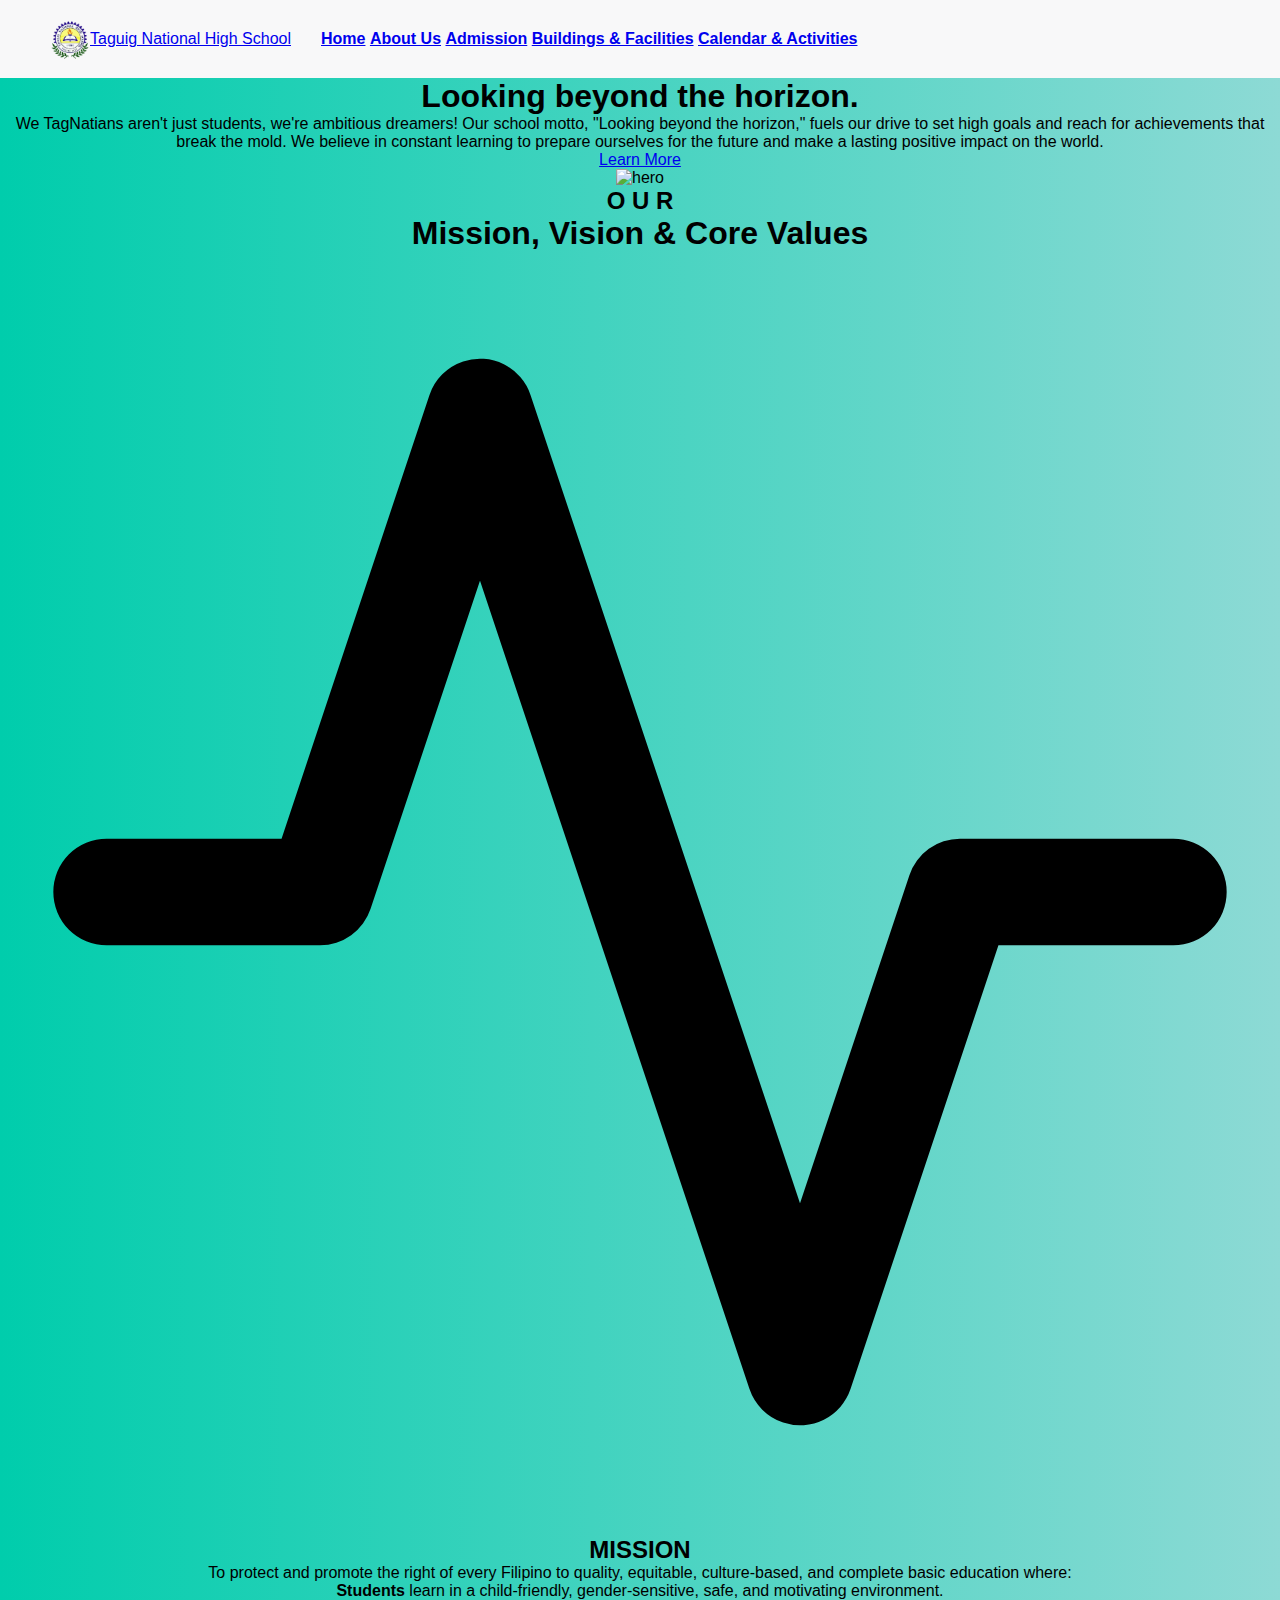
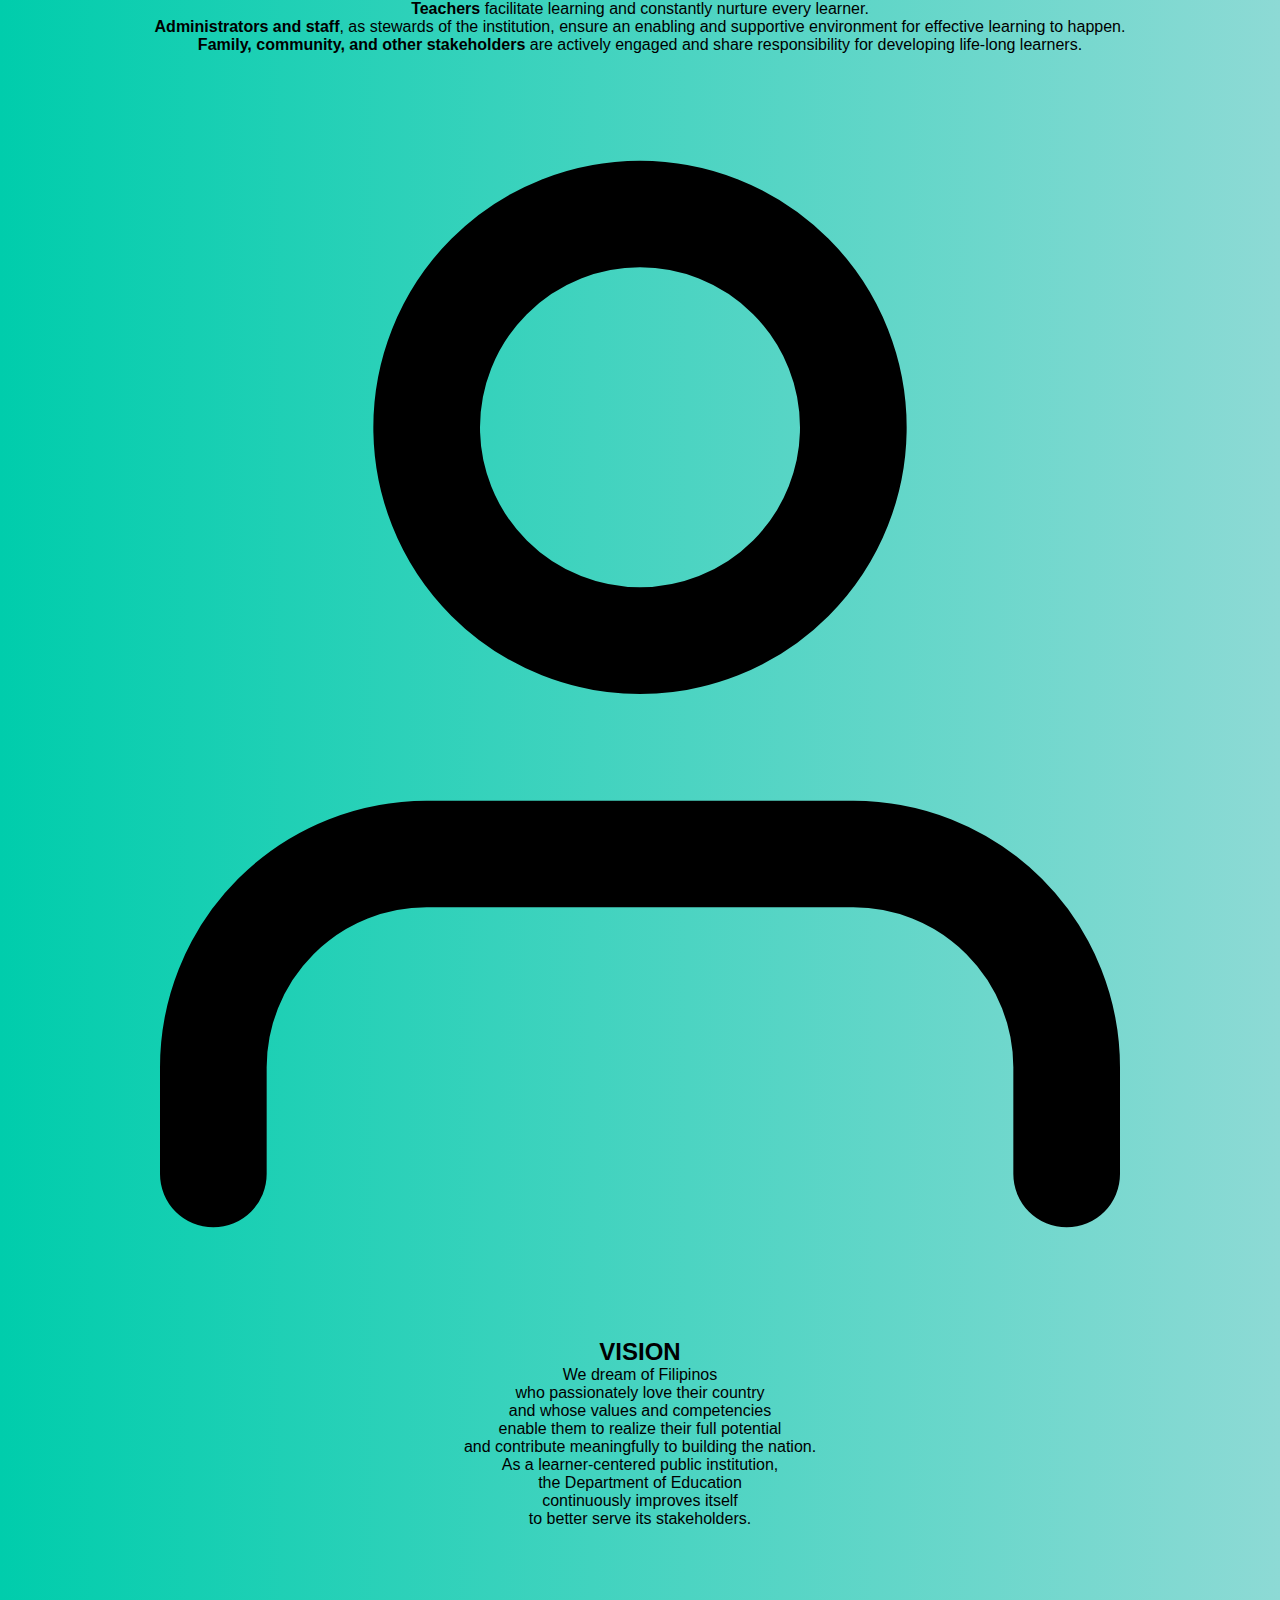
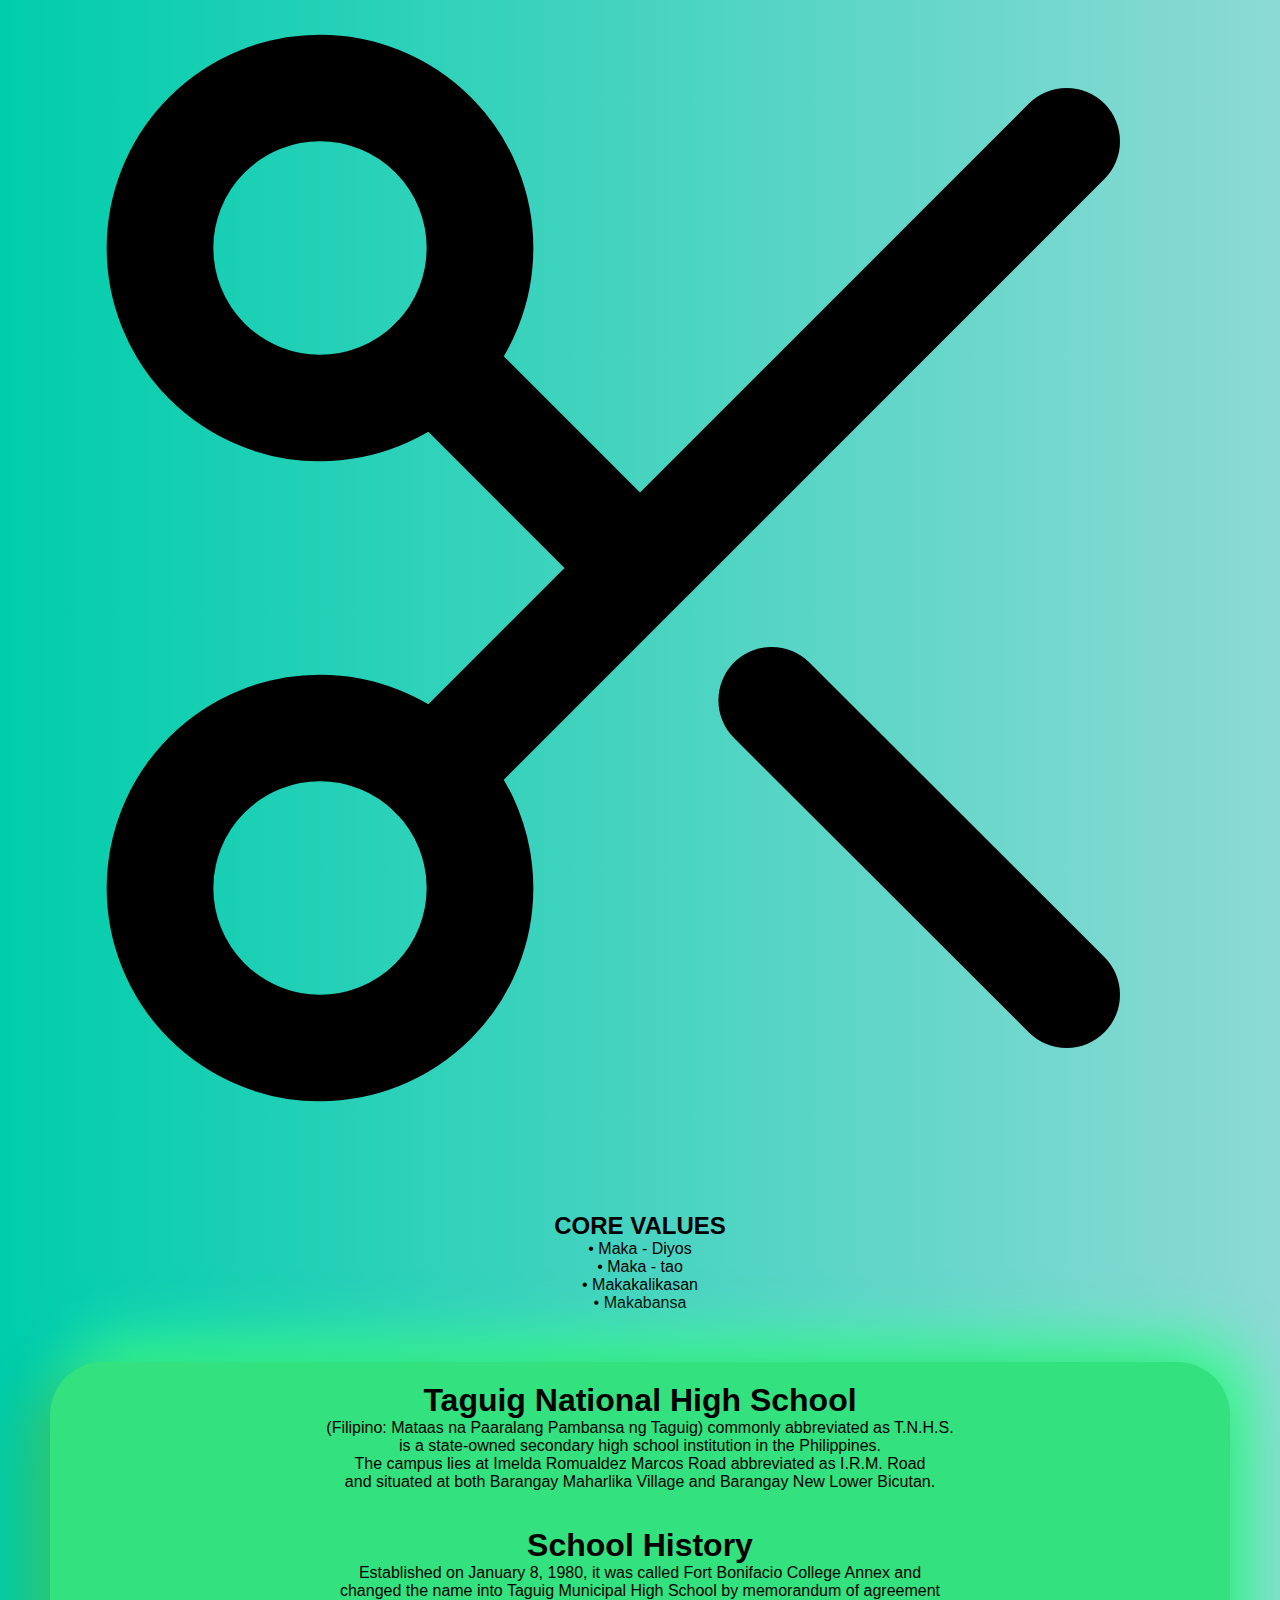
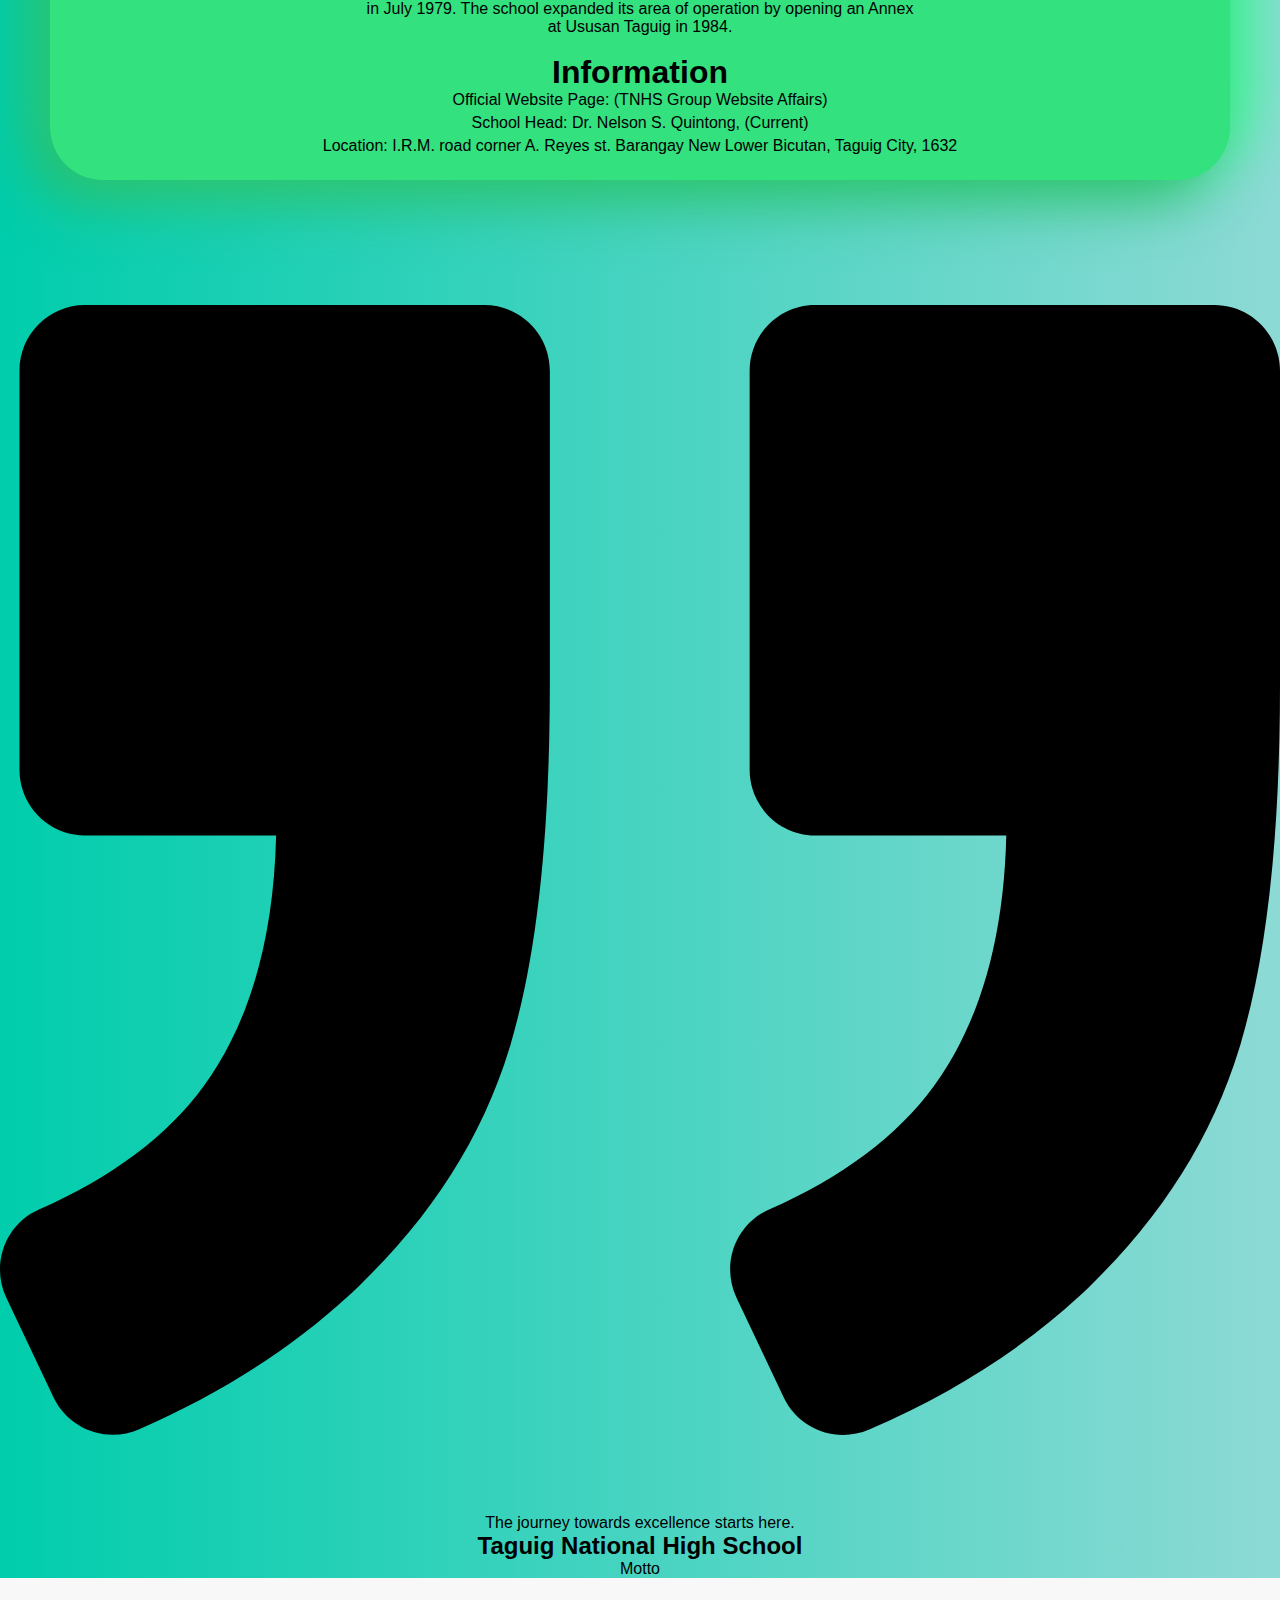
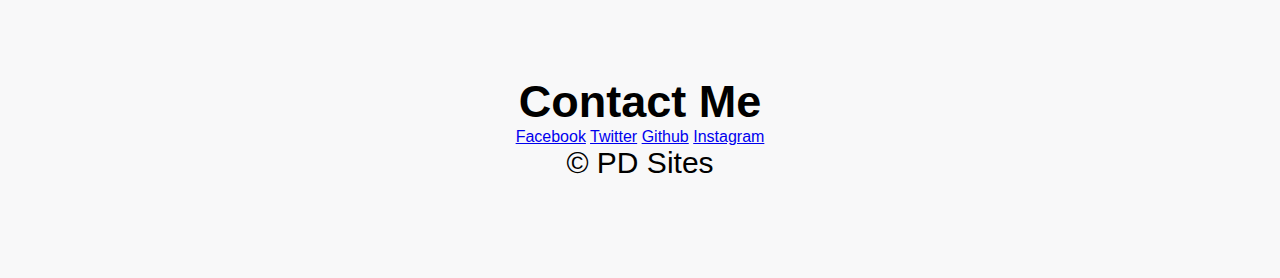
==== index.html @ 1c2a9492 "Add files via upload" ====
<!DOCTYPE html>
<html lang="en">

<head>
  <meta charset="UTF-8">
  <meta name="viewport" content="width=device-width, initial-scale=1.0">
  <meta http-equiv="X-UA-Compatible" content="ie=edge">
  <link rel="icon" href="./img/favicon.png" type="image/x-icon" />
  <link rel="shortcut icon" 
  href="./img/favicon.png" type="image/x-icon" />
  <link rel="stylesheet" href="styles.css">
  <link rel="stylesheet" href="https://cdnjs.cloudflare.com/ajax/libs/tailwindcss/2.0.2/tailwind.min.css">
  <script src="https://ajax.googleapis.com/ajax/libs/jquery/3.5.1/jquery.min.js"></script>
  <script src="script.js"></script>
  <title>Homepage - TNHS Website</title>
  <script>
            let docTitle = document.title;
      window.addEventListener("blur", () =>{
          document.title = "TNHS Website";
      })
      window.addEventListener("focus", () =>{
          document.title = docTitle;
      })
  </script>
</head>

<body>

    <div class="loader">        <div class="circle"></div>
	<div class="circle"></div>
	<div class="circle"></div>
	<div class="square"></div></div>

    <main>
      <style>
        .home {
          flex-wrap: nowrap;
        }

        .hellonigga {
          flex-wrap: nowrap;
        }

        .Sprakenheit {
          border-radius: 53px;
background: #33e17e;
box-shadow:  -20px 20px 60px #2bbf6b,
             20px -20px 60px #3bff91;
             margin: 50px;
             padding: 20px;
             transition: all 0.3s ease-in-out;
        }

        .Sprakenheit:hover {
          border-radius: 53px;
background: #33e17e;
box-shadow:  20px -20px 60px #2bbf6b,
             -20px 20px 60px #3bff91;
        }

        
        .sandy { /* Big Title */
      font-size: 2em;
      text-align: center;
    }
    .info { /* Info Section with Box Shadow */
      padding: 20px;
      margin-top: 20px;
      border-radius: 10px;
      box-shadow: 0 0 10px rgba(0, 0, 0, 0.2);
      background-color: rgba(255, 255, 255, 0.8); /* Semi-transparent white */
    }
    .info:hover { /* Info Section Hover Effect (Change background color) */
      background-color: rgba(255, 255, 255, 0.6); /* Lighter white on hover */
    }
    .patrick { /* General Text */
      color: #000;
    }
    .sandy { /* Bold Text */
      font-weight: bold;
    }
    .mrkrabs { /* Unordered List */
      list-style: none;
      padding: 0;
      margin: 0;
    }
    .mrkrabs li { /* List Items */
      margin-bottom: 5px;
    }
    .mrkrabs li:hover { /* List Item Hover Effect (Underline) */
      text-decoration: underline;
    }

      </style>
        <div class="home"> <span class="goto" id="home"></span>

            <header class="text-gray-700 body-font border-b border-gray-200">
                <img src="./img/favicon.png" height="40px" width="40px" style="margin-left: 50px;">
                <a class="flex title-font font-medium items-center text-gray-900 mb-4 md:mb-0" href="https://tailblocks.cc" target="_blank">
                    <span class="ml-3 text-xl">Taguig National High School</span>
                  </a>
                <div class="container mx-auto flex flex-wrap p-5 flex-col md:flex-row items-center" >
                  <nav class="md:ml-auto flex flex-wrap items-center text-base justify-center">
                <span class="hellonigga"><a class="mr-5 hover:text-gray-900" href="index.html">Home</a></span>
                <span class="hellonigga">  <a class="mr-5 hover:text-gray-900" href="about.html">About Us</a></span>
                <span class="hellonigga"><a class="mr-5 hover:text-gray-900" href="adms.html">Admission</a></span>
                <span class="hellonigga">  <a class="mr-5 hover:text-gray-900" href="bldg.html">Buildings & Facilities</a></span>
                <span class="hellonigga">  <a class="mr-5 hover:text-gray-900" href="act.html">Calendar & Activities</a></span>
                  </nav>
                </div>
              </header>
              <section class="text-gray-700 body-font">
                <div class="container mx-auto flex px-5 py-24 md:flex-row flex-col items-center">
                  <div class="lg:flex-grow md:w-1/2 lg:pr-24 md:pr-16 flex flex-col md:items-start md:text-left mb-16 md:mb-0 items-center text-center">
                    <h1 class="title-font sm:text-4xl text-3xl mb-4 font-medium text-gray-900">Looking beyond the horizon.
                    </h1>
                    <p class="mb-8 leading-relaxed">We TagNatians aren't just students, we're ambitious dreamers! Our school motto, "Looking beyond the horizon," fuels our drive to set high goals and reach for achievements that break the mold. We believe in constant learning to prepare ourselves for the future and make a lasting positive impact on the world.</p>
                    <div class="flex justify-center">
                      <a class="inline-flex text-white bg-indigo-500 border-0 py-2 px-6 focus:outline-none hover:bg-indigo-600 rounded text-lg" href="#shortinfo">Learn More</a>
                    </div>
                  </div>
                  <div class="lg:max-w-lg lg:w-full md:w-1/2 w-5/6">
                    <img class="object-cover object-center rounded" alt="hero" src="./img/frontopg.jpg">
                  </div>
                </div>
              </section>
              <section class="text-gray-700 body-font border-t border-gray-200">
                <div class="container px-5 py-24 mx-auto">
                  <div class="flex flex-col text-center w-full mb-20">
                    <h2 class="text-xs text-indigo-500 tracking-widest font-medium title-font mb-1">O U R</h2>
                    <h1 class="sm:text-3xl text-2xl font-medium title-font text-gray-900">Mission, Vision & Core Values</h1>
                  </div>
                  <div class="flex flex-wrap -m-4">
                    <div class="p-4 md:w-1/3">
                      <div class="flex rounded-lg h-full bg-gray-100 p-8 flex-col">
                        <div class="flex items-center mb-3">
                          <div class="w-8 h-8 mr-3 inline-flex items-center justify-center rounded-full bg-indigo-500 text-white flex-shrink-0">
                            <svg fill="none" stroke="currentColor" stroke-linecap="round" stroke-linejoin="round" stroke-width="2" class="w-5 h-5" viewBox="0 0 24 24">
                              <path d="M22 12h-4l-3 9L9 3l-3 9H2"></path>
                            </svg>
                          </div>
                          <h2 class="text-gray-900 text-lg title-font font-medium">MISSION</h2>
                        </div>
                        <div class="flex-grow">
                          <p class="leading-relaxed text-base">To protect and promote the right of every Filipino to quality, equitable, culture-based, and complete basic education where:</p>
                          <p><strong>Students</strong> learn in a child-friendly, gender-sensitive, safe, and motivating environment.<br>
                          <strong>Teachers</strong> facilitate learning and constantly nurture every learner.<br>
                          <strong>Administrators and staff</strong>, as stewards of the institution, ensure an enabling and supportive environment for effective learning to happen.<br>
                          <strong>Family, community, and other stakeholders</strong> are actively engaged and share responsibility for developing life-long learners.</p>

                        </div>
                      </div>
                    </div>
                    <div class="p-4 md:w-1/3">
                      <div class="flex rounded-lg h-full bg-gray-100 p-8 flex-col">
                        <div class="flex items-center mb-3">
                          <div class="w-8 h-8 mr-3 inline-flex items-center justify-center rounded-full bg-indigo-500 text-white flex-shrink-0">
                            <svg fill="none" stroke="currentColor" stroke-linecap="round" stroke-linejoin="round" stroke-width="2" class="w-5 h-5" viewBox="0 0 24 24">
                              <path d="M20 21v-2a4 4 0 00-4-4H8a4 4 0 00-4 4v2"></path>
                              <circle cx="12" cy="7" r="4"></circle>
                            </svg>
                          </div>
                          <h2 class="text-gray-900 text-lg title-font font-medium">VISION</h2>
                        </div>
                        <div class="flex-grow">
                          <p class="leading-relaxed text-base">We dream of Filipinos<br>
                            who passionately love their country<br>
                            and whose values and competencies<br>
                            enable them to realize their full potential<br>
                            and contribute meaningfully to building the nation.</p>
                            <p>As a learner-centered public institution, <br>
                            the Department of Education <br>
                            continuously improves itself <br>
                            to better serve its stakeholders.</p>

                        </div>
                      </div>
                    </div>
                    <div class="p-4 md:w-1/3">
                      <div class="flex rounded-lg h-full bg-gray-100 p-8 flex-col">
                        <div class="flex items-center mb-3">
                          <div class="w-8 h-8 mr-3 inline-flex items-center justify-center rounded-full bg-indigo-500 text-white flex-shrink-0">
                            <svg fill="none" stroke="currentColor" stroke-linecap="round" stroke-linejoin="round" stroke-width="2" class="w-5 h-5" viewBox="0 0 24 24">
                              <circle cx="6" cy="6" r="3"></circle>
                              <circle cx="6" cy="18" r="3"></circle>
                              <path d="M20 4L8.12 15.88M14.47 14.48L20 20M8.12 8.12L12 12"></path>
                            </svg>
                          </div>
                          <h2 class="text-gray-900 text-lg title-font font-medium">CORE VALUES</h2>
                        </div>
                        <div class="flex-grow">
                          <p class="leading-relaxed text-base">• Maka - Diyos<br>• Maka - tao<br>• Makakalikasan<br>• Makabansa</p>

                        </div>
                      </div>
                    </div>
                  </div>
                </div>
              </section>
 
         <div class="Sprakenheit" id="shortinfo">
          <h2 class="sandy">Taguig National High School</h2>
              <p class="patrick">
                
                (Filipino: Mataas na Paaralang Pambansa ng Taguig) commonly abbreviated as T.N.H.S. <br>
                is a state-owned secondary high school institution in the Philippines. <br>
                The campus lies at Imelda Romualdez Marcos Road abbreviated as I.R.M. Road <br>
                and situated at both Barangay Maharlika Village and Barangay New Lower Bicutan.<br>
                <br><br>
              </p>
              <h2 class="sandy">School History</h2>
              <p class="patrick">
                Established on January 8, 1980, it was called Fort Bonifacio College Annex and <br>
                changed the name into Taguig Municipal High School by memorandum of agreement <br>
                in July 1979. The school expanded its area of operation by opening an Annex <br>
                at Ususan Taguig in 1984. <br><br>
              </p>
              <h2 class="sandy">Information</h2>
              <ul class="mrkrabs">
                <li class="patrick">
                  Official Website Page: (TNHS Group Website Affairs)<br>
                </li>
                <li class="patrick">
                  School Head: Dr. Nelson S. Quintong, (Current)<br>
                </li>
                <li class="patrick">
                  Location: I.R.M. road corner A. Reyes st. Barangay New Lower Bicutan, Taguig City, 1632<br>
                </li>
              </ul>
              </div>


              <section class="text-gray-700 body-font border-t border-gray-200">
                <div class="container px-5 py-24 mx-auto">
                  <div class="xl:w-1/2 lg:w-3/4 w-full mx-auto text-center">
                    <svg xmlns="http://www.w3.org/2000/svg" fill="currentColor" class="inline-block w-8 h-8 text-gray-400 mb-8" viewBox="0 0 975.036 975.036">
                      <path d="M925.036 57.197h-304c-27.6 0-50 22.4-50 50v304c0 27.601 22.4 50 50 50h145.5c-1.9 79.601-20.4 143.3-55.4 191.2-27.6 37.8-69.399 69.1-125.3 93.8-25.7 11.3-36.8 41.7-24.8 67.101l36 76c11.6 24.399 40.3 35.1 65.1 24.399 66.2-28.6 122.101-64.8 167.7-108.8 55.601-53.7 93.7-114.3 114.3-181.9 20.601-67.6 30.9-159.8 30.9-276.8v-239c0-27.599-22.401-50-50-50zM106.036 913.497c65.4-28.5 121-64.699 166.9-108.6 56.1-53.7 94.4-114.1 115-181.2 20.6-67.1 30.899-159.6 30.899-277.5v-239c0-27.6-22.399-50-50-50h-304c-27.6 0-50 22.4-50 50v304c0 27.601 22.4 50 50 50h145.5c-1.9 79.601-20.4 143.3-55.4 191.2-27.6 37.8-69.4 69.1-125.3 93.8-25.7 11.3-36.8 41.7-24.8 67.101l35.9 75.8c11.601 24.399 40.501 35.2 65.301 24.399z"></path>
                    </svg>
                    <p class="leading-relaxed text-lg">The journey towards excellence starts here.
                    </p>
                    <span class="inline-block h-1 w-10 rounded bg-indigo-500 mt-8 mb-6"></span>
                    <h2 class="text-gray-900 font-medium title-font tracking-wider text-sm">Taguig National High School</h2>
                    <p class="text-gray-500">Motto</p>
                  </div>
                </div>
              </section>
















        <div class="contact" id="contact">
            <p class="h1">Contact Me</p>
            <div class="social">
                <a href="https://facebook.com/princedale.limosnero" target="_blank">Facebook</a>
                <a href="https://twitter.com/DaleLimosnero" target="_blank">Twitter</a>
                <a href="#" target="_blank">Github</a>
                <a href="#" target="_blank">Instagram</a>
                <p>&copy; PD Sites</p>
            </div>
        </div>
    </main>
</body>

</html>
---- styles.css ----
* {
  margin: 0px;
  padding: 0px;
  -webkit-box-sizing: border-box;
          box-sizing: border-box;
}

html {
  scroll-behavior: smooth;
}

.goto {
  position: absolute;
  top: -78px;
}

.hellonigga {
  color: black;
  transition: all 0.3s ease;
  font-weight: bolder;
  text-align: center;
}

.hellonigga:hover {
  background-color: #87e0c4;
  border-radius: 20px;
  text-align: center;
  align-self: center;
  align-content: center;
  margin-right: 20px;



}

body {
  font-family: 'Segoe UI', sans-serif;
  text-align: center;
}

.hello {
    background-color: lightgreen;
        align-items: center;
        border-radius: 20px;
        border: 0px;
        padding 70px;
        width: 100px;
        height: 50px;
        margin: 10px auto;
        transition: all 0.3s ease;
        text-decoration: none;
        font-family: cursive;
        color: black;
}

.hello:hover {
    background-color: green;
}

button {
  font-family: 'Segoe UI', sans-serif;
}

h3 {
  font-size: 40px;
  font-weight: normal;
  color: #404040;
  padding-top: 20px;
}

.round-image {
  border: black 5px solid;
  border-radius: 50%;
  margin: 5px;
}

header {
  position: fixed;
  top: 0px;
  width: 100%;
  display: -webkit-box;
  display: -ms-flexbox;
  display: flex;
  height: 78px;
  background: #F8F8F9;
  -webkit-box-align: center;
      -ms-flex-align: center;
          align-items: center;
  z-index: 5;
}

header .logo {
  display: -webkit-box;
  display: -ms-flexbox;
  display: flex;
  margin-left: 2%;
}

nav {
  padding: 30px;
  width: 100%;
}

nav ul {
  float: right;
}

nav ul li {
  display: inline-block;
}

nav ul li a {
  display: inline-block;
  outline: none;
  color: #5f5f79;
  margin-left: 30px;
  font-size: 22px;
  text-decoration: none;
  font-weight: bold;
  letter-spacing: 0.04em;
}

nav ul li a:hover {
  color: #808080;
  text-decoration: none;
}

nav ul li:not(:first-child) {
  margin-left: 25px;
}

@media screen and (max-width: 768px) {
  .nav-container {
    position: fixed;
    top: 0;
    left: 0;
    height: 100%;
    width: 100vw;
    z-index: -1;
    background: #1f2227;
    opacity: 0;
    visibility: hidden;
    -webkit-transition: all 0.2s ease;
    transition: all 0.2s ease;
  }
  .nav-container ul {
    position: absolute;
    top: 25%;
    -webkit-transform: translateY(-50%);
            transform: translateY(-50%);
    width: 100%;
  }
  .nav-container ul li {
    display: block;
    float: none;
    width: 100%;
    text-align: right;
    margin-bottom: 10px;
  }
  .nav-container ul li a {
    padding: 10px 25px;
    opacity: 0;
    visibility: hidden;
    color: #fff;
    font-size: 24px;
    font-weight: 600;
    -webkit-transform: translateY(-20px);
            transform: translateY(-20px);
    -webkit-transition: all 0.2s ease;
    transition: all 0.2s ease;
  }
  .nav-container ul li:nth-child(1) a {
    -webkit-transition-delay: 0.2s;
            transition-delay: 0.2s;
  }
  .nav-container ul li:nth-child(2) a {
    -webkit-transition-delay: 0.3s;
            transition-delay: 0.3s;
  }
  .nav-container ul li:nth-child(3) a {
    -webkit-transition-delay: 0.4s;
            transition-delay: 0.4s;
  }
  .nav-container ul li:nth-child(4) a {
    -webkit-transition-delay: 0.5s;
            transition-delay: 0.5s;
  }
  .nav-container ul li:not(:first-child) {
    margin-left: 0;
  }
  .nav-open {
    position: absolute;
    right: 10px;
    top: 20px;
    display: block;
    width: 48px;
    height: 48px;
    cursor: pointer;
    z-index: 9999;
    border-radius: 50%;
  }
  .nav-open i {
    display: block;
    width: 20px;
    height: 2px;
    background: #1f2227;
    border-radius: 2px;
    margin-left: 14px;
  }
  .nav-open i:nth-child(1) {
    margin-top: 16px;
  }
  .nav-open i:nth-child(2) {
    margin-top: 4px;
    opacity: 1;
    visibility: visible;
  }
  .nav-open i:nth-child(3) {
    margin-top: 4px;
  }
}

#nav:checked + .nav-open {
  -webkit-transform: rotate(45deg);
          transform: rotate(45deg);
}

#nav:checked + .nav-open i {
  background: #fff;
  -webkit-transition: -webkit-transform 0.2s ease;
  transition: -webkit-transform 0.2s ease;
  transition: transform 0.2s ease;
  transition: transform 0.2s ease, -webkit-transform 0.2s ease;
}

#nav:checked + .nav-open i:nth-child(1) {
  -webkit-transform: translateY(6px) rotate(180deg);
          transform: translateY(6px) rotate(180deg);
}

#nav:checked + .nav-open i:nth-child(2) {
  opacity: 0;
  visibility: hidden;
}

#nav:checked + .nav-open i:nth-child(3) {
  -webkit-transform: translateY(-6px) rotate(90deg);
          transform: translateY(-6px) rotate(90deg);
}

#nav:checked ~ .nav-container {
  z-index: 9990;
  opacity: 1;
  visibility: visible;
}

#nav:checked ~ .nav-container ul li a {
  opacity: 1;
  visibility: visible;
  -webkit-transform: translateY(0);
          transform: translateY(0);
}

.hidden {
  display: none;
}

main .home, main .introduction, main .skills, main .portfolio {
  min-height: calc(100vh - 70px);
  width: 100%;
  display: -webkit-box;
  display: -ms-flexbox;
  display: flex;
  -webkit-box-orient: vertical;
  -webkit-box-direction: normal;
      -ms-flex-direction: column;
          flex-direction: column;
  position: relative;
}

main .home {
  margin-top: 78px;
  background: -webkit-gradient(linear, left top, right top, from(#00cdac), to(#8ddad5));
  background: linear-gradient(to right, #00cdac 0%, #8ddad5 100%);
}

main .home .title {
  min-height: 250px;
  display: -webkit-box;
  display: -ms-flexbox;
  display: flex;
  -webkit-box-orient: vertical;
  -webkit-box-direction: normal;
      -ms-flex-direction: column;
          flex-direction: column;
}

main .home .title h1 {
  font-size: 72px;
}

main .home .welcomeImage {
  -webkit-box-flex: 1;
      -ms-flex: 1;
          flex: 1;
  width: 100%;
  display: -webkit-box;
  display: -ms-flexbox;
  display: flex;
  -webkit-box-pack: center;
      -ms-flex-pack: center;
          justify-content: center;
  -webkit-box-align: center;
      -ms-flex-align: center;
          align-items: center;
}

main .home .footer {
  min-height: 150px;
}

main .home .title, main .home .footer {
  width: 100%;
  -webkit-box-pack: center;
      -ms-flex-pack: center;
          justify-content: center;
}

main .introduction {
  background: -webkit-gradient(linear, left top, right top, from(#F6D365), to(#f3d46f));
  background: linear-gradient(to right, #F6D365 0%, #f3d46f 100%);
}

main .introduction .row1 {
  -webkit-box-flex: 1;
      -ms-flex: 1;
          flex: 1;
  display: -webkit-box;
  display: -ms-flexbox;
  display: flex;
}

main .introduction .row1 .intro, main .introduction .row1 .hi-img {
  -webkit-box-flex: 1;
      -ms-flex: 1;
          flex: 1;
  display: -webkit-box;
  display: -ms-flexbox;
  display: flex;
  -webkit-box-pack: center;
      -ms-flex-pack: center;
          justify-content: center;
}

main .introduction .row1 .intro {
  -webkit-box-orient: vertical;
  -webkit-box-direction: normal;
      -ms-flex-direction: column;
          flex-direction: column;
  -webkit-box-align: start;
      -ms-flex-align: start;
          align-items: flex-start;
  margin-left: 5%;
  text-align: left;
}

main .introduction .row1 .intro h1 {
  font-size: 130px;
}

main .introduction .row1 .intro h2 {
  font-size: 90px;
}

main .introduction .row1 .hi-img {
  -webkit-box-align: center;
      -ms-flex-align: center;
          align-items: center;
}

main .introduction .row2 {
  min-height: 150px;
}

main .introduction .row2 h1 {
  font-size: 35px;
  padding-bottom: 15px;
  font-weight: 400;
  color: #404040;
}

main .skills {
  background: -webkit-gradient(linear, left top, right top, from(#00cdac), to(#8ddad5));
  background: linear-gradient(to right, #00cdac 0%, #8ddad5 100%);
}

main .skills .skill-title {
  padding-top: 20px;
  height: 100px;
  font-size: 25px;
  color: white;
}

main .skills .items {
  display: -webkit-box;
  display: -ms-flexbox;
  display: flex;
  -ms-flex-wrap: wrap;
      flex-wrap: wrap;
  -webkit-box-pack: center;
      -ms-flex-pack: center;
          justify-content: center;
}

main .skills .item {
  height: 200px;
  width: 200px;
  background: white;
  display: -webkit-box;
  display: -ms-flexbox;
  display: flex;
  -webkit-box-align: center;
      -ms-flex-align: center;
          align-items: center;
  -webkit-box-pack: center;
      -ms-flex-pack: center;
          justify-content: center;
  margin: 20px;
  border-radius: 50%;
}

main .skills img {
  max-height: 130px;
  max-width: 130px;
}

main #skill1 {
  display: none;
}

main #skill2 {
  display: -webkit-box;
  display: -ms-flexbox;
  display: flex;
  -webkit-box-pack: center;
      -ms-flex-pack: center;
          justify-content: center;
  -webkit-box-align: center;
      -ms-flex-align: center;
          align-items: center;
}

main #skill2 img {
  max-height: calc(100vh - 70px);
  max-width: 100vw;
  padding: 10px;
  height: 90%;
  width: 90%;
  -webkit-box-pack: center;
      -ms-flex-pack: center;
          justify-content: center;
}

main .portfolio {
  background: -webkit-gradient(linear, left top, right top, from(#F6D365), to(#f3d46f));
  background: linear-gradient(to right, #F6D365 0%, #f3d46f 100%);
}

main .portfolio .title {
  padding: 20px;
  font-size: 45px;
  cursor: pointer;
}

main .portfolio .grid {
  display: -webkit-box;
  display: -ms-flexbox;
  display: flex;
  -ms-flex-wrap: wrap;
      flex-wrap: wrap;
  -webkit-box-pack: center;
      -ms-flex-pack: center;
          justify-content: center;
  height: 100%;
}

main .portfolio .column {
  max-width: 700px;
  max-height: 500px;
  min-height: 200px;
  min-width: 200px;
  margin: 5px;
  background: #395B50;
}

main .portfolio .container {
  display: -webkit-box;
  display: -ms-flexbox;
  display: flex;
  -ms-flex-wrap: wrap;
      flex-wrap: wrap;
  -webkit-box-pack: center;
      -ms-flex-pack: center;
          justify-content: center;
}

main .portfolio .card {
  width: 500px;
  height: 300px;
  max-height: 300px;
  background: transparent;
  margin: 10px;
  -webkit-perspective: 1000px;
          perspective: 1000px;
  cursor: default;
}

main .portfolio .card img {
  height: 100%;
  width: 100%;
  padding: 5px;
}

main .portfolio .flip-card-inner {
  position: relative;
  width: 100%;
  height: 100%;
  -webkit-transition: -webkit-transform 0.6s;
  transition: -webkit-transform 0.6s;
  transition: transform 0.6s;
  transition: transform 0.6s, -webkit-transform 0.6s;
  -webkit-transform-style: preserve-3d;
          transform-style: preserve-3d;
  -webkit-box-shadow: 0 4px 8px 0 black;
          box-shadow: 0 4px 8px 0 black;
}

main .portfolio .card:hover .flip-card-inner {
  -webkit-transform: rotateY(180deg);
          transform: rotateY(180deg);
}

main .portfolio .flip-card-front, main .portfolio .flip-card-back {
  position: absolute;
  width: 100%;
  height: 100%;
  -webkit-backface-visibility: hidden;
          backface-visibility: hidden;
}

main .portfolio .flip-card-front {
  background: #bbb;
  color: black;
}

main .portfolio .flip-card-back {
  background: #f8f8f9;
  display: -webkit-box;
  display: -ms-flexbox;
  display: flex;
  -webkit-box-orient: vertical;
  -webkit-box-direction: normal;
      -ms-flex-direction: column;
          flex-direction: column;
  -ms-flex-line-pack: center;
      align-content: center;
  -webkit-box-pack: center;
      -ms-flex-pack: center;
          justify-content: center;
  -webkit-box-shadow: 0 4px 8px 0 black;
          box-shadow: 0 4px 8px 0 black;
  -webkit-transform: rotateY(180deg);
          transform: rotateY(180deg);
}

main .portfolio .flip-card-back p {
  color: #5f5f79;
  font-weight: 600;
}

main .portfolio .flip-card-back h1 {
  padding-top: 5px;
}

main .contact {
  height: 300px;
  background: #F8F8F9;
  display: -webkit-box;
  display: -ms-flexbox;
  display: flex;
  -webkit-box-orient: vertical;
  -webkit-box-direction: normal;
      -ms-flex-direction: column;
          flex-direction: column;
  -webkit-box-pack: center;
      -ms-flex-pack: center;
          justify-content: center;
}

main .contact .h1 {
  font-size: 45px;
  font-weight: 600;
}

main .contact p {
  font-size: 30px;
}

main .contact img {
  height: 60px;
  margin: 10px;
}

.social img:hover, .round-image:hover, .item:hover {
  -webkit-animation: bounce 1s;
          animation: bounce 1s;
}

@-webkit-keyframes bounce {
  0%, 20%, 60%, 100% {
    -webkit-transform: translateY(0);
    transform: translateY(0);
  }
  40% {
    -webkit-transform: translateY(-20px);
    transform: translateY(-20px);
  }
  80% {
    -webkit-transform: translateY(-10px);
    transform: translateY(-10px);
  }
}

@keyframes bounce {
  0%, 20%, 60%, 100% {
    -webkit-transform: translateY(0);
    transform: translateY(0);
  }
  40% {
    -webkit-transform: translateY(-20px);
    transform: translateY(-20px);
  }
  80% {
    -webkit-transform: translateY(-10px);
    transform: translateY(-10px);
  }
}

@media screen and (max-width: 900px) {
  .row1 {
    display: -webkit-box;
    display: -ms-flexbox;
    display: flex;
    -webkit-box-orient: vertical;
    -webkit-box-direction: normal;
        -ms-flex-direction: column;
            flex-direction: column;
    -webkit-transition: opacity 3s ease-in-out;
    transition: opacity 3s ease-in-out;
  }
  .row2, .row1 img {
    margin-top: 20px;
  }
  .row2 h1 {
    font-size: 30px;
  }
}

@media screen and (max-width: 768px) {
  .skills #skill1 {
    display: -webkit-box;
    display: -ms-flexbox;
    display: flex;
    -webkit-box-orient: vertical;
    -webkit-box-direction: normal;
        -ms-flex-direction: column;
            flex-direction: column;
  }
  .skills #skill2 {
    display: none;
  }
  .home .title h1 {
    font-size: 50px !important;
  }
  .home .title h3 {
    font-size: 30px !important;
  }
  body {
    overflow-x: hidden;
  }
}

@media screen and (max-width: 450px) {
  .home .title h1 {
    font-size: 40px !important;
  }
  .home .title h3 {
    font-size: 30px !important;
  }
  .welcomeImage img, .hi-img img {
    width: 80%;
  }
  .intro h2 {
    font-size: 21.5vw !important;
  }
  .row2 h1 {
    font-size: 25px !important;
  }
  .contact {
    height: 250px;
  }
  .contact .h1 {
    font-size: 35px !important;
    font-weight: 600;
  }
  .contact p {
    font-size: 20px !important;
  }
  .social img {
    height: 50px !important;
    margin: 5px;
  }
}
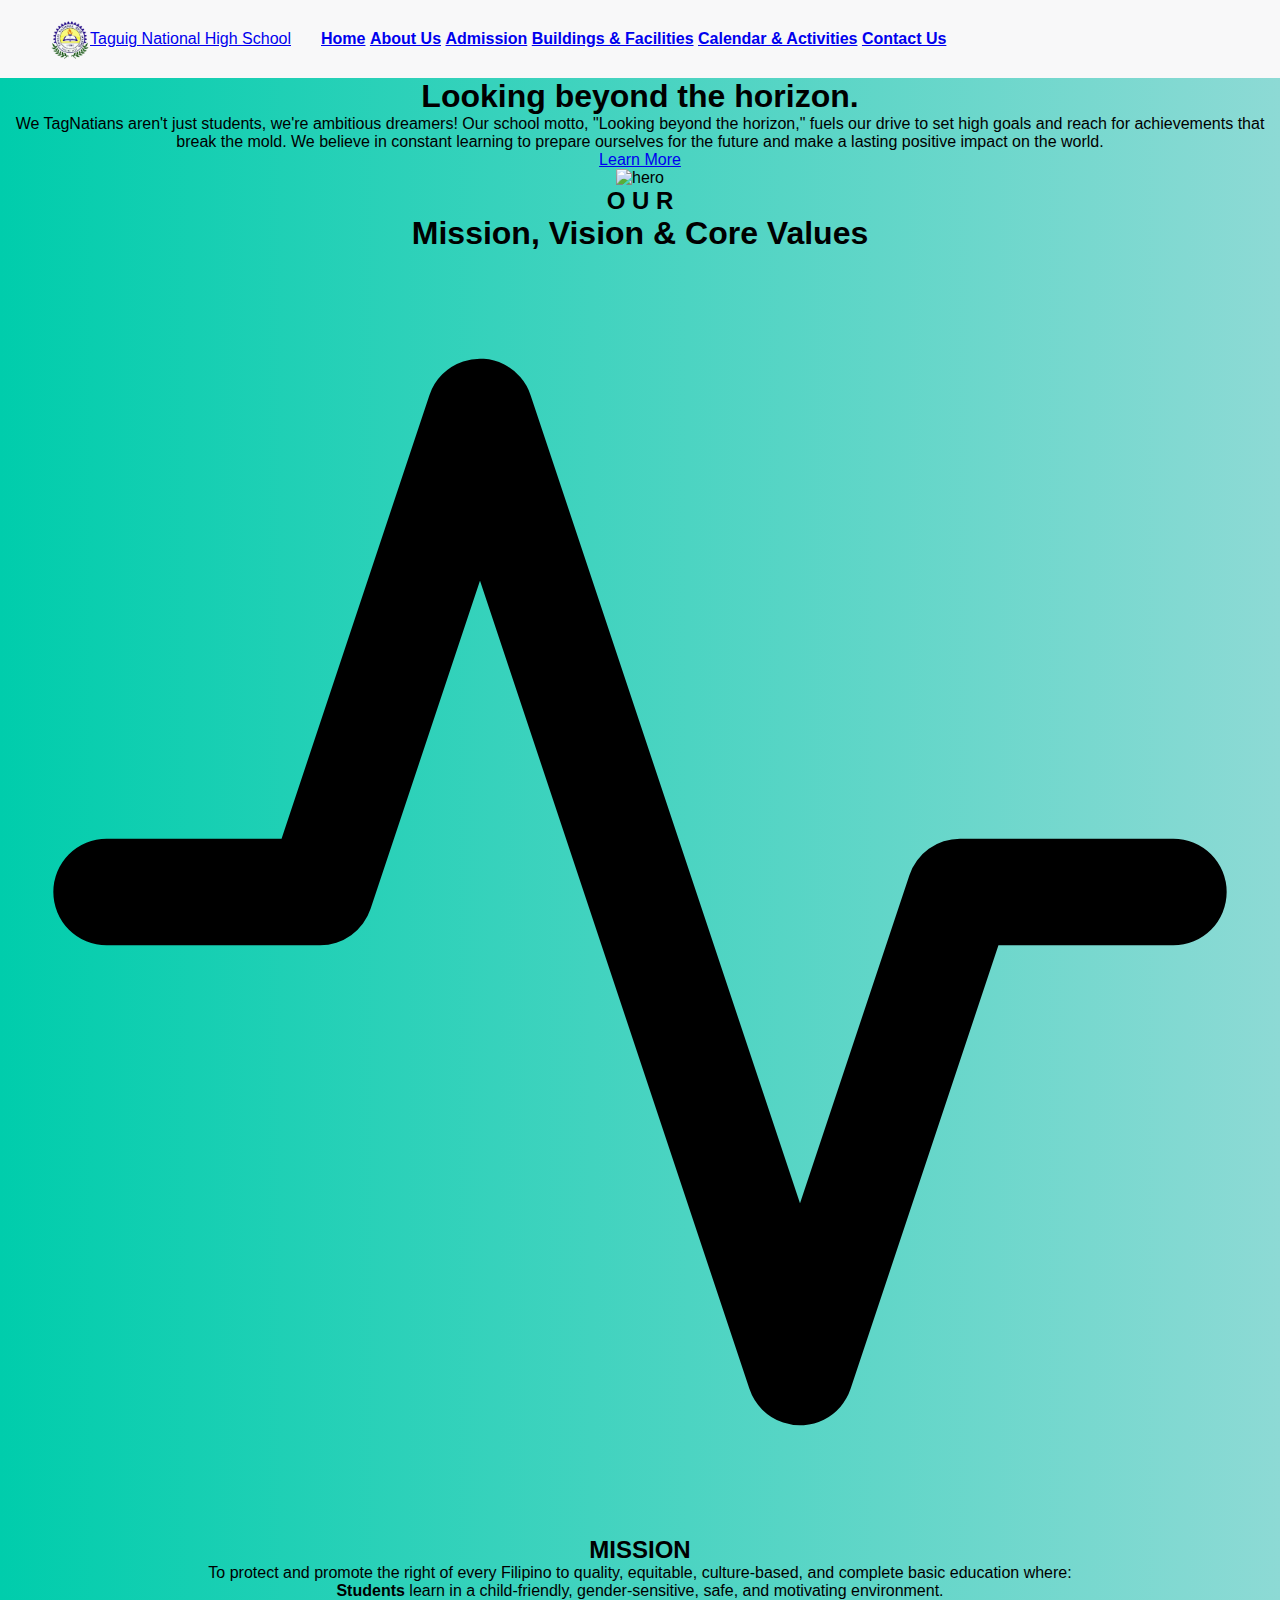
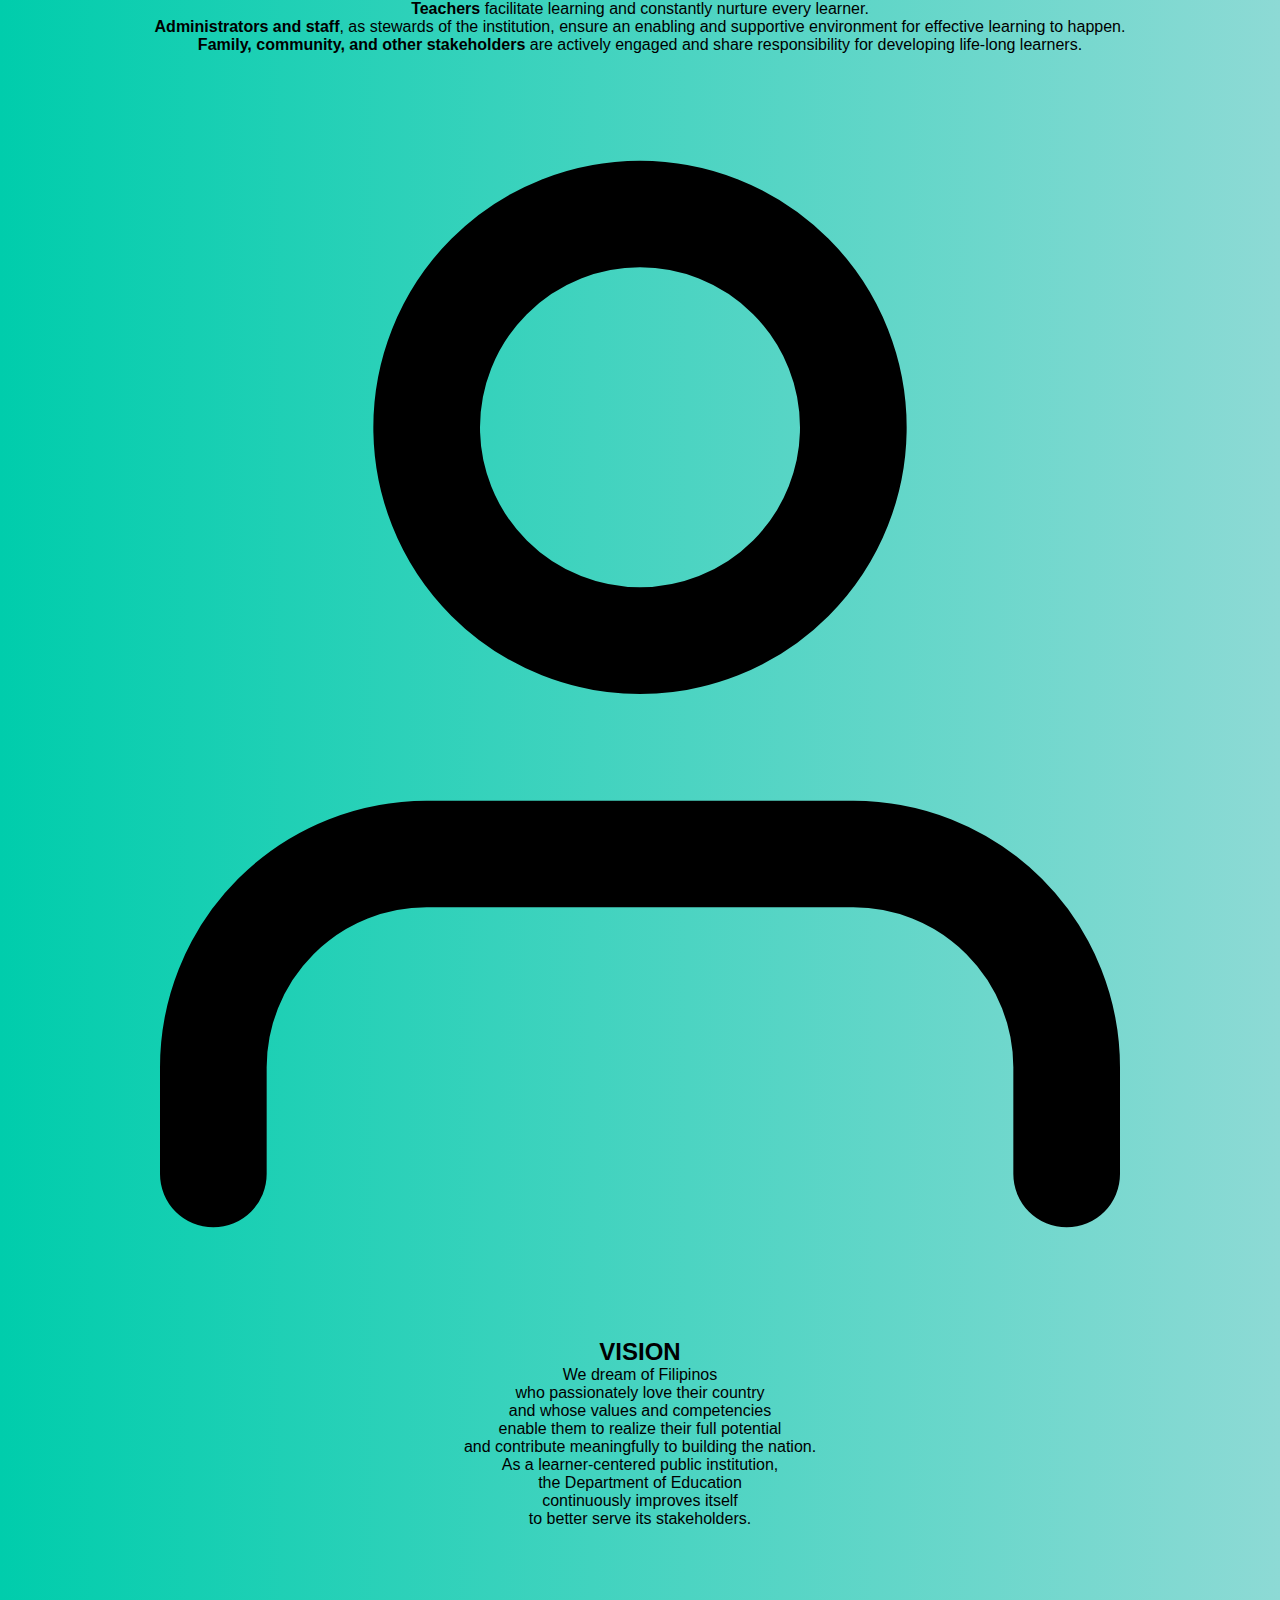
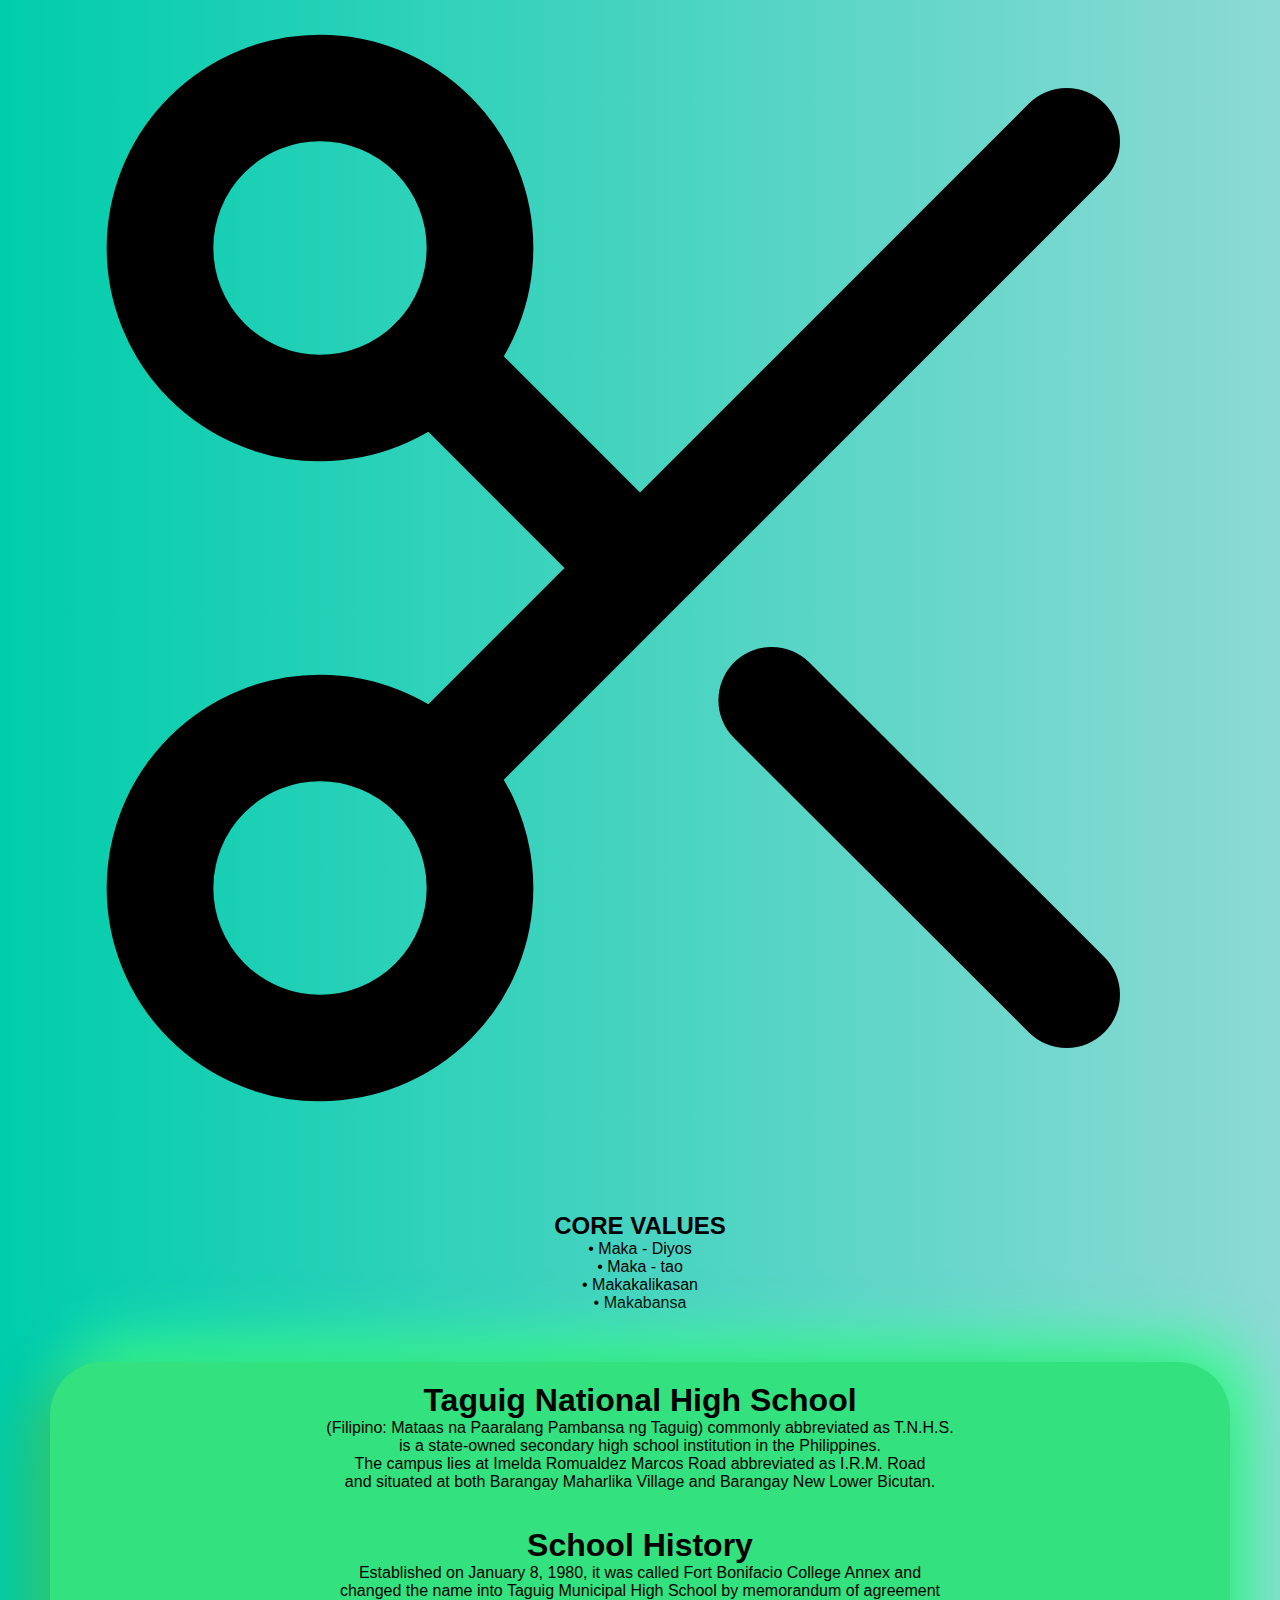
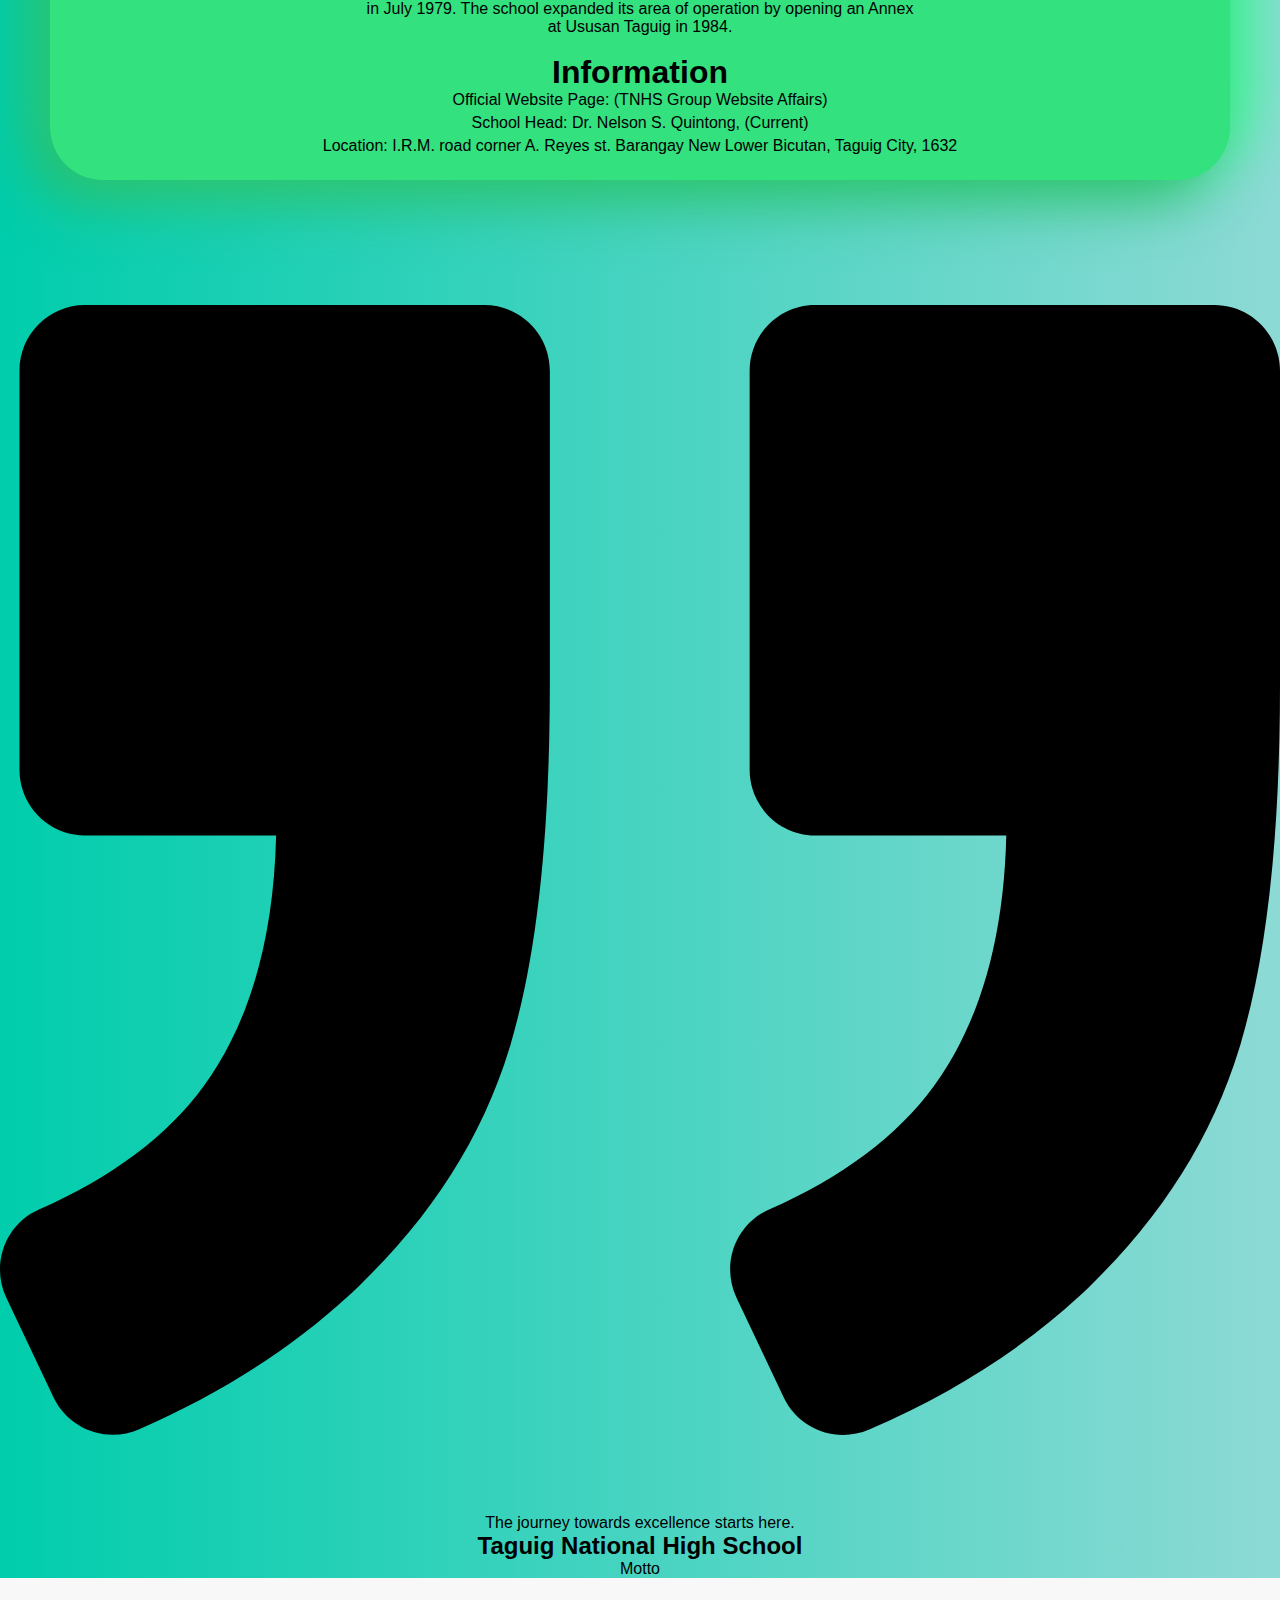
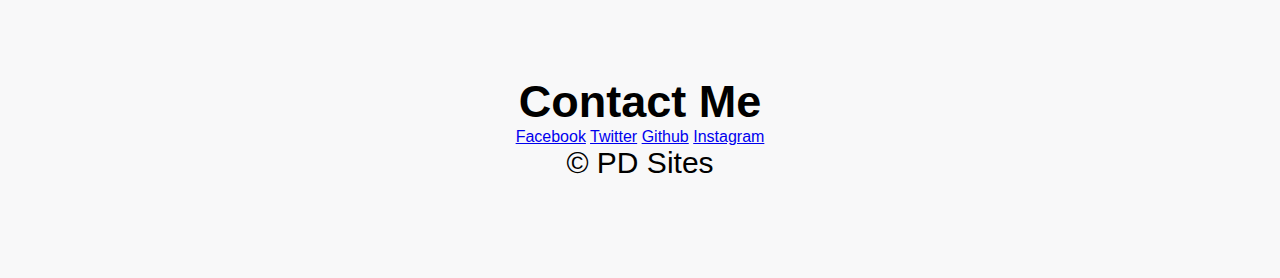
==== commit 208818d1: "update 2 contactr" ====
--- a/index.html
+++ b/index.html
@@ -108,6 +108,7 @@
                 <span class="hellonigga"><a class="mr-5 hover:text-gray-900" href="adms.html">Admission</a></span>
                 <span class="hellonigga">  <a class="mr-5 hover:text-gray-900" href="bldg.html">Buildings & Facilities</a></span>
                 <span class="hellonigga">  <a class="mr-5 hover:text-gray-900" href="act.html">Calendar & Activities</a></span>
+                <span class="hellonigga">  <a class="mr-5 hover:text-gray-900" href="contact.html">Contact Us</a></span>
                   </nav>
                 </div>
               </header>
